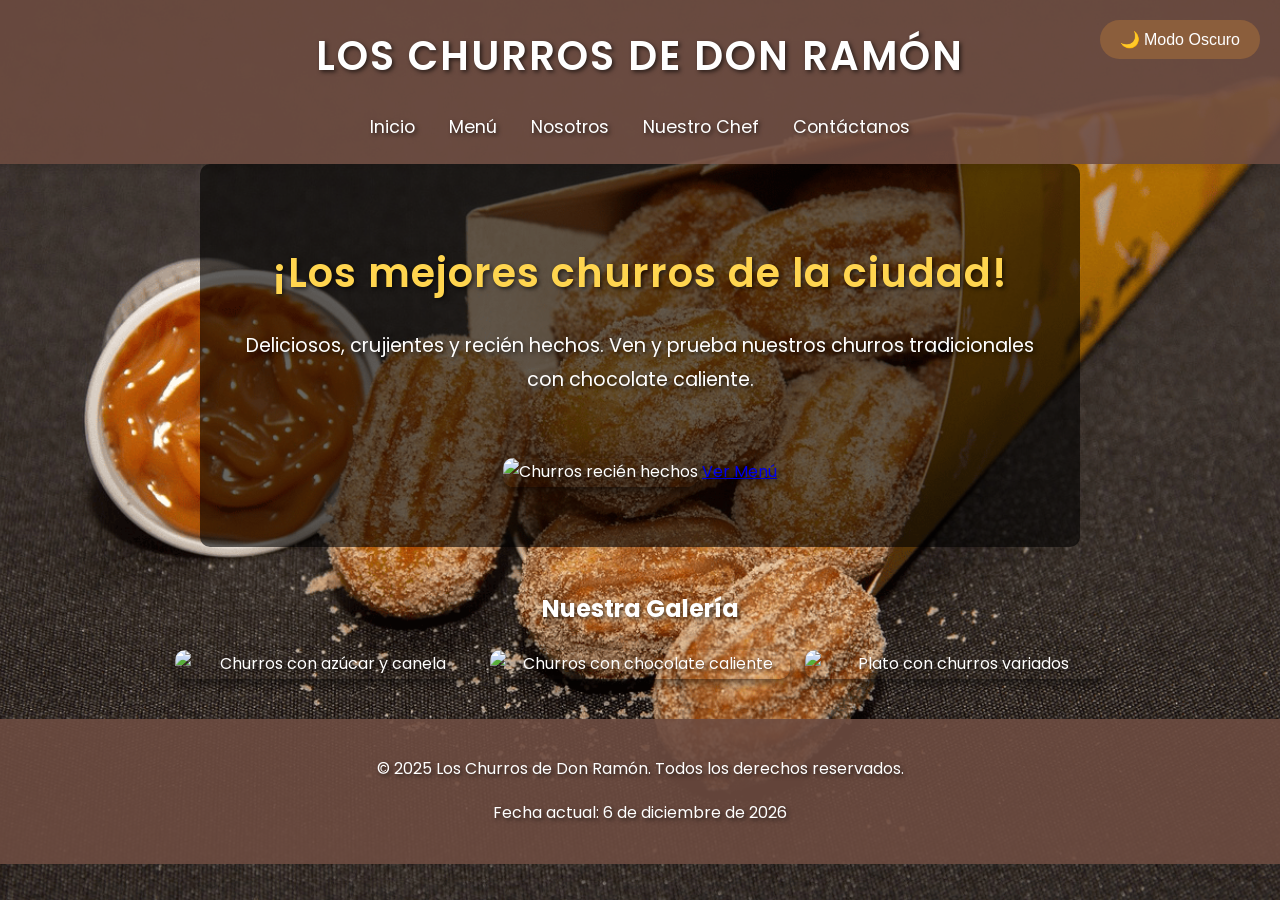
==== index.html @ 646d5b59 "Add files via upload" ====
<!DOCTYPE html>
<html lang="es">
<head>
    <meta charset="UTF-8">
    <meta name="viewport" content="width=device-width, initial-scale=1.0">
    <title>Los Churros de Don Ramón</title>
    <link rel="stylesheet" href="index.css">
    <link rel="manifest" href="manifest.json">
</head>
<body>
    <header>
        <h1>Los Churros de Don Ramón</h1>
        <nav>
            <ul>
                <li><a href="index.html">Inicio</a></li>
                <li><a href="menu.html">Menú</a></li>
                <li><a href="nosotros.html">Nosotros</a></li>
                <li><a href="chef.html">Nuestro Chef</a></li>
                <li><a href="contactanos.html">Contáctanos</a></li>
            </ul>
        </nav>
    </header>
    <div class="container">
        <h2>¡Los mejores churros de la ciudad!</h2>
        <p>Deliciosos, crujientes y recién hechos. Ven y prueba nuestros churros tradicionales con chocolate caliente.</p>
        <img src="images/churros-principal.jpg" alt="Churros recién hechos" class="main-image">
        <a href="menu.html" class="btn">Ver Menú</a>
    </div>
    <section class="gallery">
        <h2>Nuestra Galería</h2>
        <div class="gallery-container">
            <img src="images/churros1.jpg" alt="Churros con azúcar y canela">
            <img src="images/churros2.jpg" alt="Churros con chocolate caliente">
            <img src="images/churros3.jpg" alt="Plato con churros variados">
        </div>
    </section>
    <footer>
        <p>&copy; 2025 Los Churros de Don Ramón. Todos los derechos reservados.</p>
    </footer>
    <script src="script.js"></script>
    <script src="app.js"></script>
</body>
</html>
---- index.css ----
/* Importar fuente externa */
@import url('https://fonts.googleapis.com/css2?family=Poppins:wght@300;400;600&display=swap');

/* Estilos generales */
body {
    font-family: 'Poppins', sans-serif;
    background-color: #f8f1e7;
    background-image: url(/images/churros11.png);
    background-size: cover;
    background-position: center;
    background-repeat: no-repeat;
    background-attachment: fixed;
    color: #fff;
    margin: 0;
    padding: 0;
    line-height: 1.8;
    text-align: center;
    transition: background-color 0.3s ease, color 0.3s ease;
    text-shadow: 2px 2px 4px rgba(0, 0, 0, 0.6);
}

/* Modo oscuro */
body.modo-oscuro {
    background-color: #2b2b2b;
    color: #e0e0e0;
}

/* Estilos del encabezado */
header {
    background-color: rgba(109, 76, 65, 0.9);
    color: white;
    padding: 20px 0;
    box-shadow: 0 4px 10px rgba(0, 0, 0, 0.1);
    transition: background-color 0.3s ease;
}

body.modo-oscuro header {
    background-color: rgba(30, 30, 30, 0.9);
}

header h1 {
    margin: 0;
    font-size: 2.5em;
    font-weight: 600;
    letter-spacing: 2px;
    text-transform: uppercase;
}

/* Navegación */
nav ul {
    list-style: none;
    padding: 0;
    margin: 20px 0 0;
}

nav ul li {
    display: inline;
    margin: 0 15px;
}

nav ul li a {
    color: white;
    text-decoration: none;
    font-size: 1.1em;
    font-weight: 400;
    transition: color 0.3s ease;
}

nav ul li a:hover {
    color: #ffd54f;
}

/* Contenedor principal */
.container {
    padding: 60px 20px;
    max-width: 800px;
    margin: 0 auto;
    background-color: rgba(0, 0, 0, 0.6);
    border-radius: 10px;
    padding: 40px;
}

.container h2 {
    font-size: 2.5em;
    color: #ffd54f;
    margin-bottom: 20px;
    font-weight: 600;
    letter-spacing: 1px;
    transition: color 0.3s ease;
}

body.modo-oscuro .container h2 {
    color: #e0e0e0;
}

.container p {
    font-size: 1.2em;
    color: #fff;
    margin-bottom: 40px;
}

body.modo-oscuro .container p {
    color: #cfcfcf;
}

/* Imagen destacada */
.main-image {
    width: 100%;
    max-width: 600px;
    border-radius: 10px;
    margin: 20px 0;
    box-shadow: 0 4px 10px rgba(0, 0, 0, 0.5);
}

.chef-img {
    width: 100%;
    max-width: 400px;
    border-radius: 10px;
    margin: 20px 0;
    box-shadow: 0 4px 10px rgba(0, 0, 0, 0.5);
}

/* Galería */
.gallery {
    margin-top: 40px;
}

.gallery-container {
    display: flex;
    justify-content: center;
    gap: 15px;
    flex-wrap: wrap;
}

.gallery-container img {
    width: 100%;
    max-width: 300px;
    border-radius: 10px;
    box-shadow: 0 4px 10px rgba(0, 0, 0, 0.5);
    transition: transform 0.3s ease;
}

.gallery-container img:hover {
    transform: scale(1.05);
}

/* Footer */
footer {
    background-color: rgba(109, 76, 65, 0.9);
    color: white;
    padding: 20px;
    text-align: center;
    margin-top: 40px;
    transition: background-color 0.3s ease, color 0.3s ease;
}

body.modo-oscuro footer {
    background-color: rgba(30, 30, 30, 0.9);
    color: #cfcfcf;
}

/* Botón de modo oscuro/claro */
#modo {
    position: fixed;
    top: 20px;
    right: 20px;
    background-color: #8b5e3c;
    color: #fff;
    border: none;
    padding: 10px 20px;
    font-size: 1em;
    cursor: pointer;
    border-radius: 20px;
    transition: background-color 0.3s ease;
}

#modo:hover {
    background-color: #6d4c41;
}

body.modo-oscuro #modo {
    background-color: #444;
    color: #e0e0e0;
}

/* Botón para subir */
#subir {
    position: fixed;
    bottom: 80px;
    right: 20px;
    background-color: #8b5e3c;
    color: #fff;
    border: none;
    padding: 10px 20px;
    font-size: 1em;
    cursor: pointer;
    border-radius: 5px;
    display: none;
    transition: background-color 0.3s ease, transform 0.3s ease;
}

#subir:hover {
    background-color: #6d4c41;
}
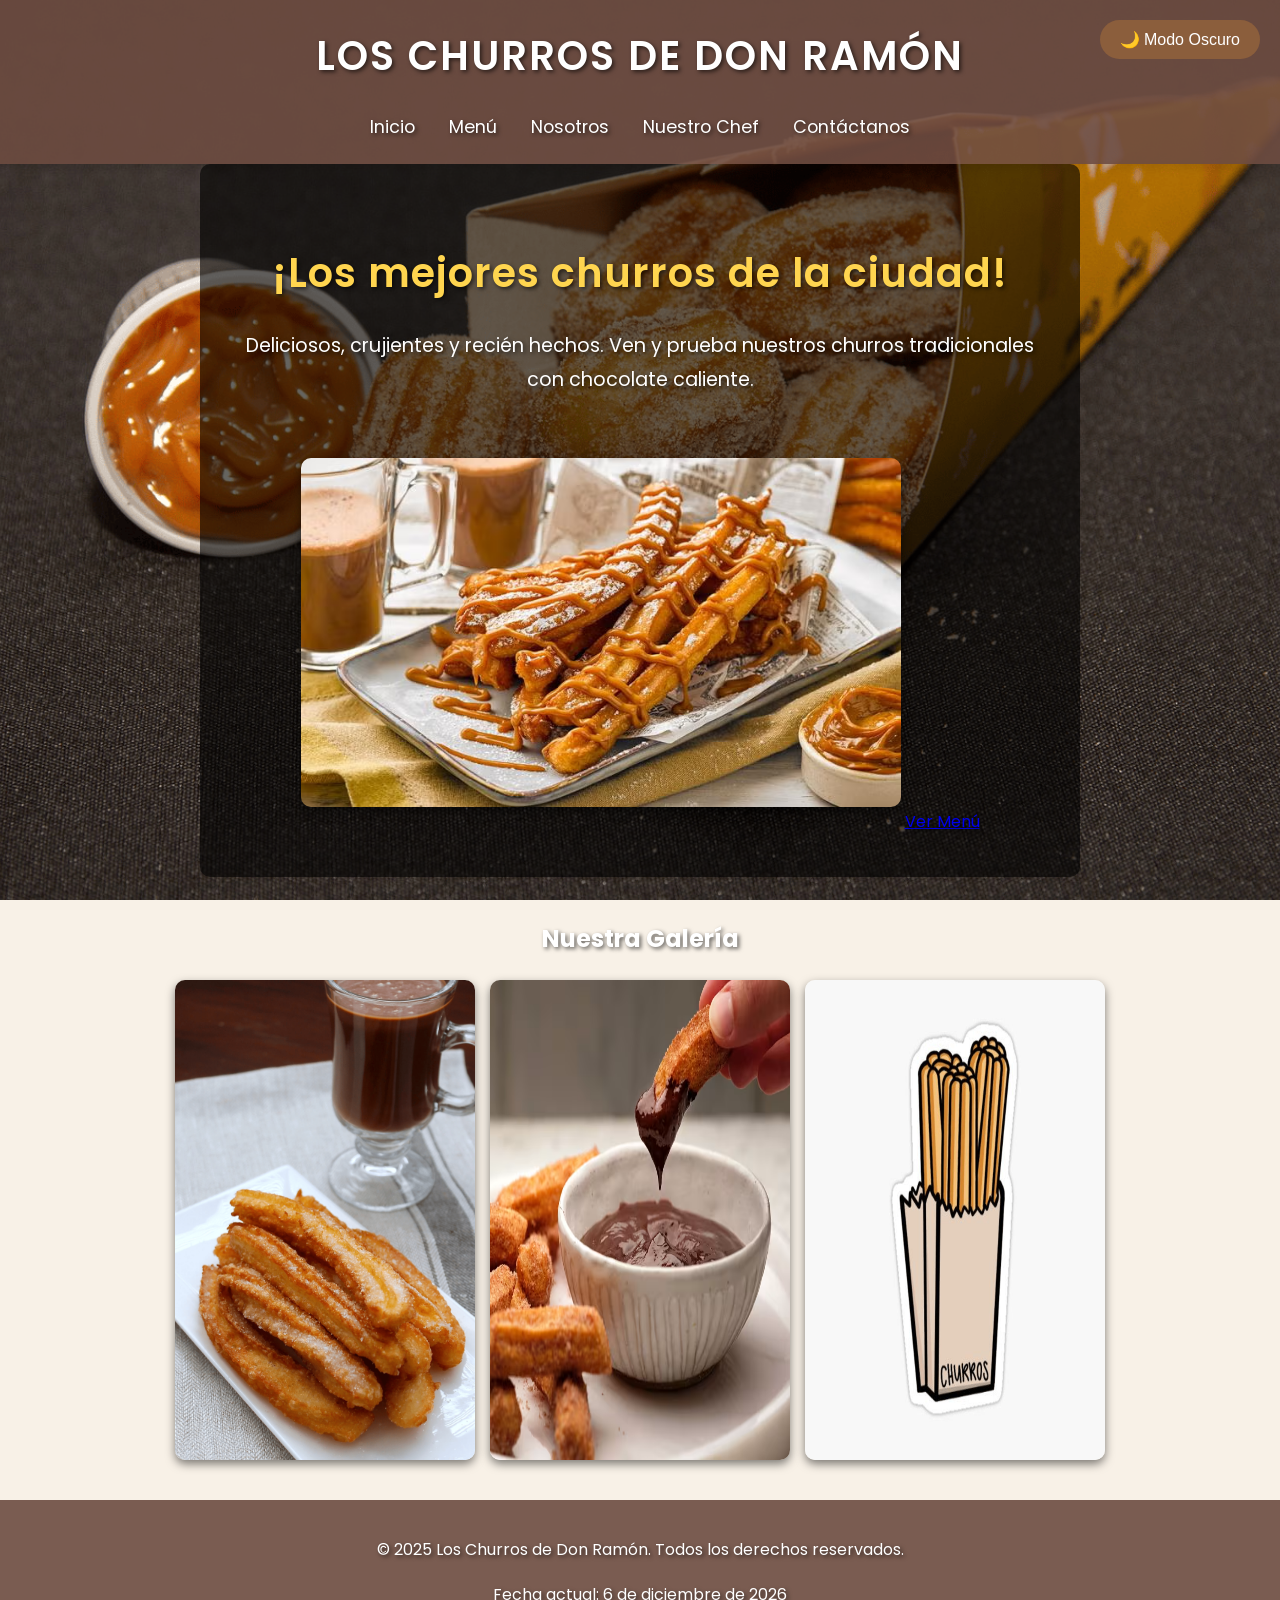
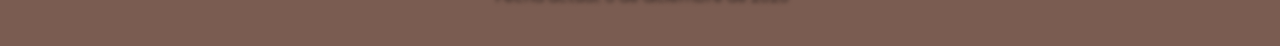
==== commit ee4d07d0: "Add files via upload" ====
--- a/index.html
+++ b/index.html
@@ -23,15 +23,15 @@
     <div class="container">
         <h2>¡Los mejores churros de la ciudad!</h2>
         <p>Deliciosos, crujientes y recién hechos. Ven y prueba nuestros churros tradicionales con chocolate caliente.</p>
-        <img src="images/churros-principal.jpg" alt="Churros recién hechos" class="main-image">
+        <img src="/images/churros5.png" alt="Churros recién hechos" class="main-image">
         <a href="menu.html" class="btn">Ver Menú</a>
     </div>
     <section class="gallery">
         <h2>Nuestra Galería</h2>
         <div class="gallery-container">
-            <img src="images/churros1.jpg" alt="Churros con azúcar y canela">
-            <img src="images/churros2.jpg" alt="Churros con chocolate caliente">
-            <img src="images/churros3.jpg" alt="Plato con churros variados">
+            <img src="/images/churros1.png" alt="Churros con azúcar y canela">
+            <img src="/images/churros2.png" alt="Churros con chocolate caliente">
+            <img src="/images/churros3.png" alt="Plato con churros variados">
         </div>
     </section>
     <footer>
